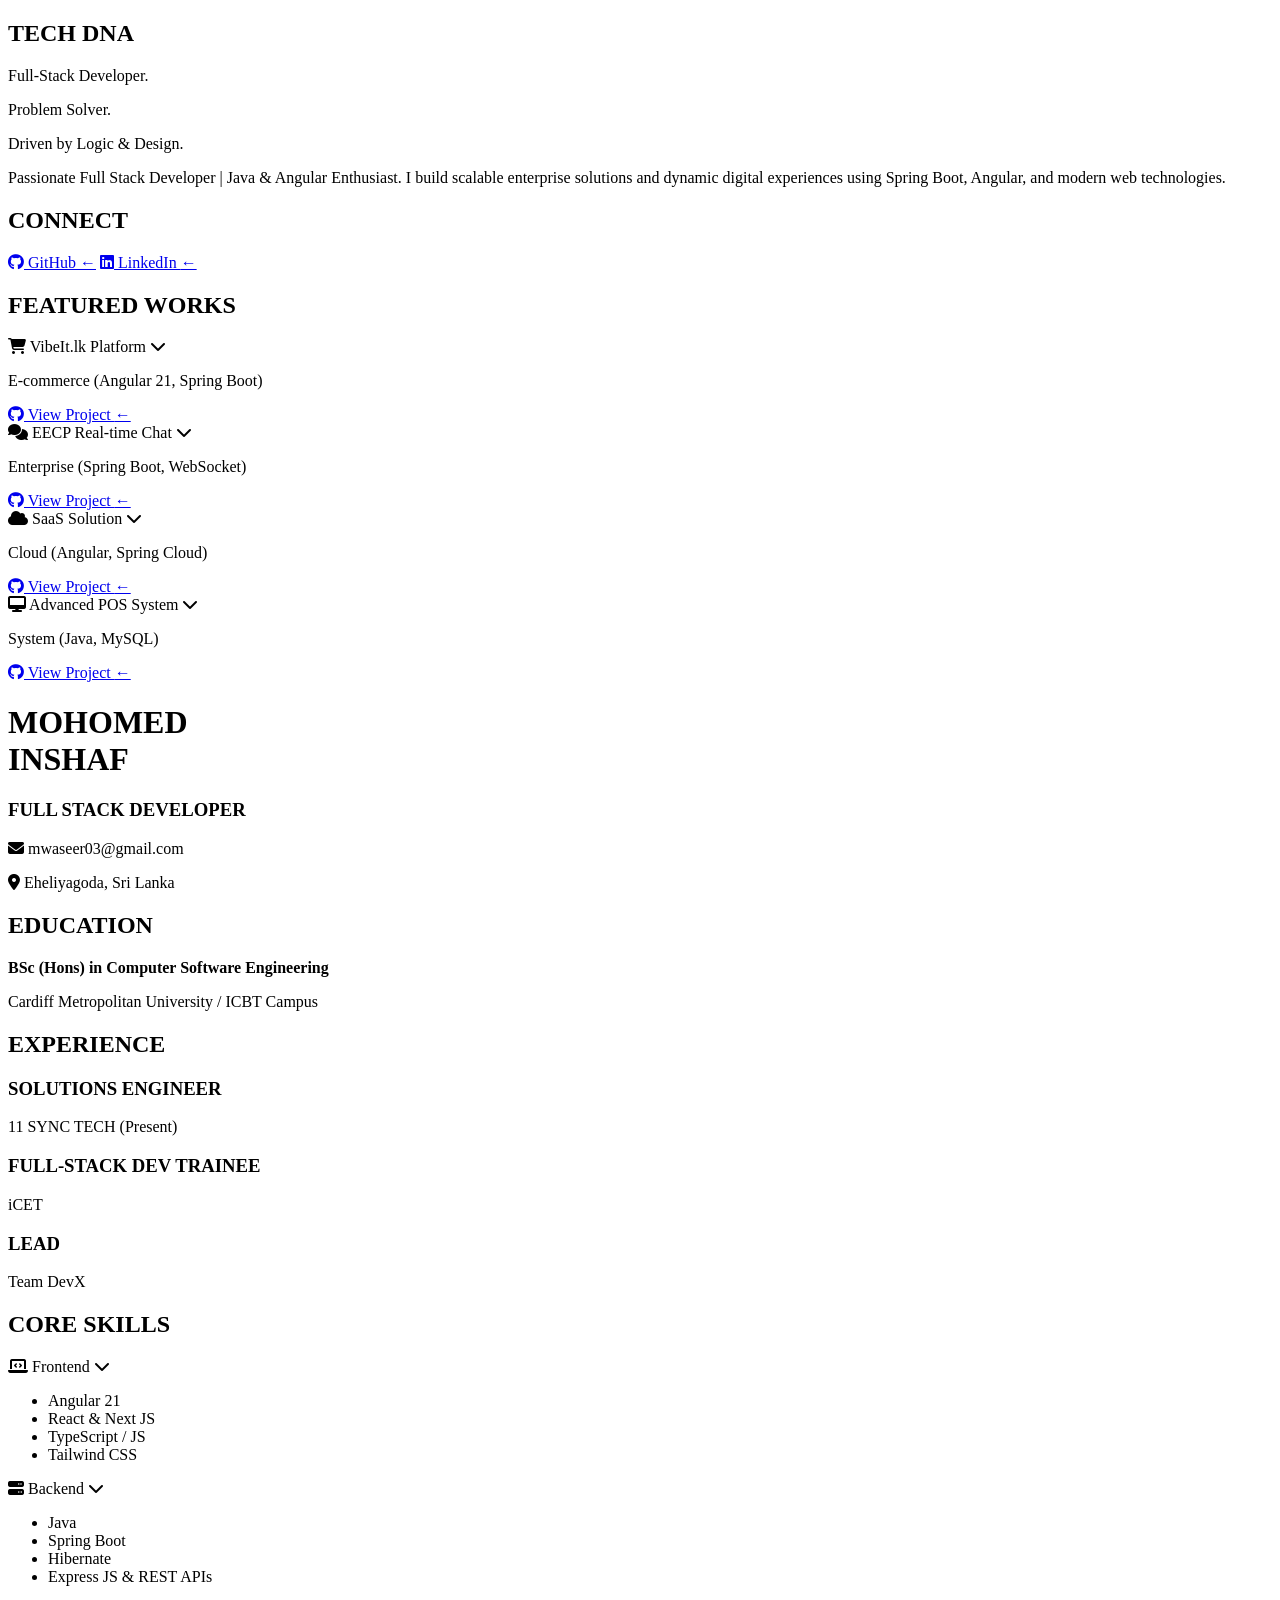
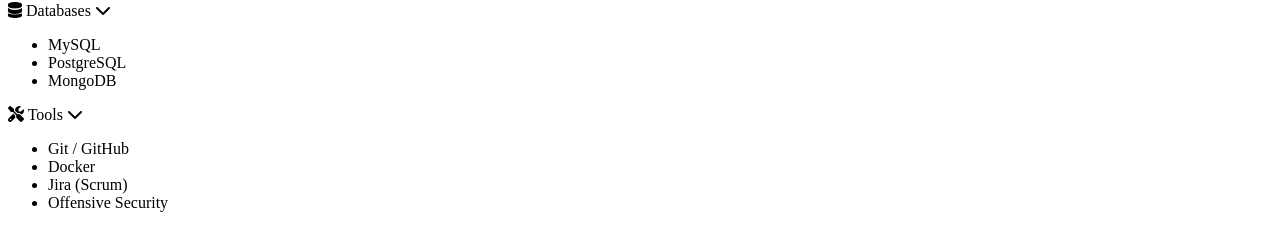
==== index.html @ 66d53ed4 "Update portfolio layout with full background image and interactive UI" ====
<!DOCTYPE html>
<html lang="en">
<head>
    <meta charset="UTF-8">
    <meta name="viewport" content="width=device-width, initial-scale=1.0">
    <title>Mohomed Inshaf | Full Stack Developer</title>
    <link rel="stylesheet" href="style.css">
    <link rel="stylesheet" href="https://cdnjs.cloudflare.com/ajax/libs/font-awesome/6.4.0/css/all.min.css" />
    <link href="https://fonts.googleapis.com/css2?family=Outfit:wght@300;500;700;900&display=swap" rel="stylesheet">
</head>
<body>

    <div class="portfolio-layout">
        
        <div class="column left-column">
            
            <div class="glass-card">
                <h2>TECH DNA</h2>
                <div class="highlight-text">
                    <p>Full-Stack Developer.</p>
                    <p>Problem Solver.</p>
                    <p class="neon-text">Driven by Logic & Design.</p>
                </div>
                <p class="desc">
                    Passionate Full Stack Developer | Java & Angular Enthusiast. I build scalable enterprise solutions and dynamic digital experiences using Spring Boot, Angular, and modern web technologies.
                </p>
            </div>

            <div class="glass-card">
                <h2>CONNECT</h2>
                <a href="https://github.com/Mhdinshaf" target="_blank" class="neon-link"><i class="fab fa-github"></i> GitHub <span>&#8592;</span></a>
                <a href="https://linkedin.com/in/mohomed-inshaf03" target="_blank" class="neon-link"><i class="fab fa-linkedin"></i> LinkedIn <span>&#8592;</span></a>
            </div>

            <div class="glass-card top-projects">
                <h2 class="neon-text">FEATURED WORKS</h2>
                
                <div class="accordion">
                    <div class="accordion-item active">
                        <div class="accordion-header" onclick="toggleAccordion('project1')">
                            <span><i class="fas fa-shopping-cart"></i> VibeIt.lk Platform</span>
                            <i class="fas fa-chevron-down icon-arrow"></i>
                        </div>
                        <div class="accordion-content" id="project1" style="max-height: 200px;">
                            <div class="project-details">
                                <p class="desc">E-commerce (Angular 21, Spring Boot)</p>
                                <a href="https://github.com/Mhdinshaf" target="_blank" class="neon-link view-btn"><i class="fab fa-github"></i> View Project <span>&#8592;</span></a>
                            </div>
                        </div>
                    </div>

                    <div class="accordion-item">
                        <div class="accordion-header" onclick="toggleAccordion('project2')">
                            <span><i class="fas fa-comments"></i> EECP Real-time Chat</span>
                            <i class="fas fa-chevron-down icon-arrow"></i>
                        </div>
                        <div class="accordion-content" id="project2">
                            <div class="project-details">
                                <p class="desc">Enterprise (Spring Boot, WebSocket)</p>
                                <a href="https://github.com/Mhdinshaf" target="_blank" class="neon-link view-btn"><i class="fab fa-github"></i> View Project <span>&#8592;</span></a>
                            </div>
                        </div>
                    </div>

                    <div class="accordion-item">
                        <div class="accordion-header" onclick="toggleAccordion('project3')">
                            <span><i class="fas fa-cloud"></i> SaaS Solution</span>
                            <i class="fas fa-chevron-down icon-arrow"></i>
                        </div>
                        <div class="accordion-content" id="project3">
                            <div class="project-details">
                                <p class="desc">Cloud (Angular, Spring Cloud)</p>
                                <a href="https://github.com/Mhdinshaf" target="_blank" class="neon-link view-btn"><i class="fab fa-github"></i> View Project <span>&#8592;</span></a>
                            </div>
                        </div>
                    </div>

                    <div class="accordion-item">
                        <div class="accordion-header" onclick="toggleAccordion('project4')">
                            <span><i class="fas fa-desktop"></i> Advanced POS System</span>
                            <i class="fas fa-chevron-down icon-arrow"></i>
                        </div>
                        <div class="accordion-content" id="project4">
                            <div class="project-details">
                                <p class="desc">System (Java, MySQL)</p>
                                <a href="https://github.com/Mhdinshaf" target="_blank" class="neon-link view-btn"><i class="fab fa-github"></i> View Project <span>&#8592;</span></a>
                            </div>
                        </div>
                    </div>

                </div>
            </div>

        </div>

        <div class="column center-column">
            
            <div class="title-container">
                <h1 class="main-title">MOHOMED<br>INSHAF</h1>
                <h3 class="sub-title">FULL STACK DEVELOPER</h3>
            </div>

            <div class="contact-info">
                <p><i class="fas fa-envelope"></i> mwaseer03@gmail.com</p>
                <p><i class="fas fa-map-marker-alt"></i> Eheliyagoda, Sri Lanka</p>
            </div>

        </div>

        <div class="column right-column">
            
            <div class="glass-card">
                <h2>EDUCATION</h2>
                <p><strong>BSc (Hons) in Computer Software Engineering</strong></p>
                <p class="desc">Cardiff Metropolitan University / ICBT Campus</p>
            </div>

            <div class="glass-card">
                <h2>EXPERIENCE</h2>
                <div class="exp-item">
                    <h3 class="neon-text">SOLUTIONS ENGINEER</h3>
                    <p class="desc">11 SYNC TECH (Present)</p>
                </div>
                <div class="exp-item">
                    <h3>FULL-STACK DEV TRAINEE</h3>
                    <p class="desc">iCET</p>
                </div>
                <div class="exp-item">
                    <h3>LEAD</h3>
                    <p class="desc">Team DevX</p>
                </div>
            </div>

            <div class="glass-card skills-card">
                <h2 class="neon-text">CORE SKILLS</h2>
                
                <div class="accordion">
                    <div class="accordion-item active">
                        <div class="accordion-header" onclick="toggleAccordion('frontend')">
                            <span><i class="fas fa-laptop-code"></i> Frontend</span>
                            <i class="fas fa-chevron-down icon-arrow"></i>
                        </div>
                        <div class="accordion-content" id="frontend" style="max-height: 200px;">
                            <ul>
                                <li>Angular 21</li>
                                <li>React & Next JS</li>
                                <li>TypeScript / JS</li>
                                <li>Tailwind CSS</li>
                            </ul>
                        </div>
                    </div>

                    <div class="accordion-item">
                        <div class="accordion-header" onclick="toggleAccordion('backend')">
                            <span><i class="fas fa-server"></i> Backend</span>
                            <i class="fas fa-chevron-down icon-arrow"></i>
                        </div>
                        <div class="accordion-content" id="backend">
                            <ul>
                                <li>Java</li>
                                <li>Spring Boot</li>
                                <li>Hibernate</li>
                                <li>Express JS & REST APIs</li>
                            </ul>
                        </div>
                    </div>

                    <div class="accordion-item">
                        <div class="accordion-header" onclick="toggleAccordion('database')">
                            <span><i class="fas fa-database"></i> Databases</span>
                            <i class="fas fa-chevron-down icon-arrow"></i>
                        </div>
                        <div class="accordion-content" id="database">
                            <ul>
                                <li>MySQL</li>
                                <li>PostgreSQL</li>
                                <li>MongoDB</li>
                            </ul>
                        </div>
                    </div>

                    <div class="accordion-item">
                        <div class="accordion-header" onclick="toggleAccordion('tools')">
                            <span><i class="fas fa-tools"></i> Tools</span>
                            <i class="fas fa-chevron-down icon-arrow"></i>
                        </div>
                        <div class="accordion-content" id="tools">
                            <ul>
                                <li>Git / GitHub</li>
                                <li>Docker</li>
                                <li>Jira (Scrum)</li>
                                <li>Offensive Security</li>
                            </ul>
                        </div>
                    </div>

                </div>
            </div>

        </div>

    </div>

    <script src="script.js"></script>
</body>
</html>
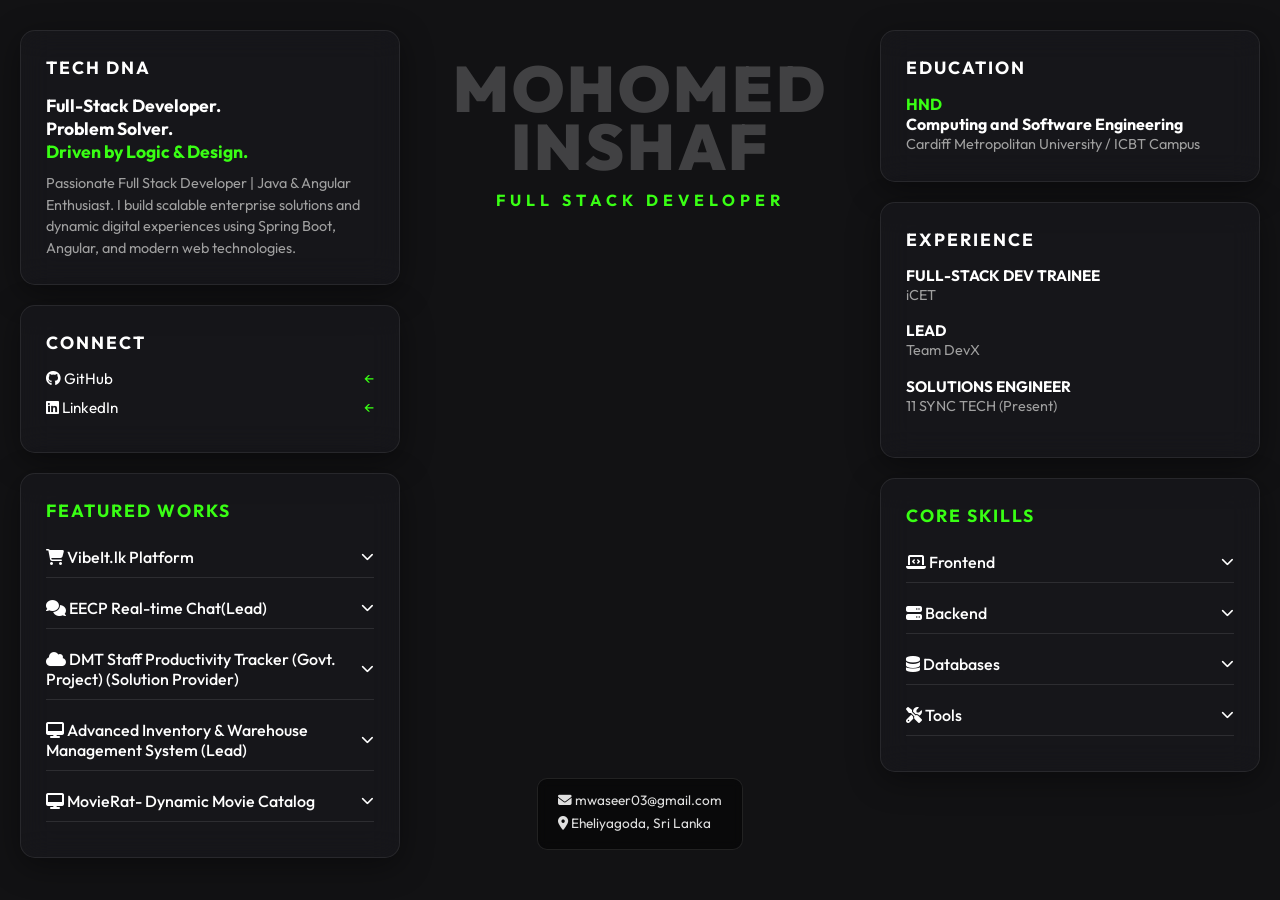
==== commit ac1ef47d: "Update projects" ====
--- a/index.html
+++ b/index.html
@@ -43,47 +43,59 @@
                         </div>
                         <div class="accordion-content" id="project1" style="max-height: 200px;">
                             <div class="project-details">
-                                <p class="desc">E-commerce (Angular 21, Spring Boot)</p>
-                                <a href="https://github.com/Mhdinshaf" target="_blank" class="neon-link view-btn"><i class="fab fa-github"></i> View Project <span>&#8592;</span></a>
+                                <p class="desc">E-commerce (React, Nextjs)</p>
+                                <a href="https://github.com/Mhdinshaf/vibeit.online" target="_blank" class="neon-link view-btn"><i class="fab fa-github"></i> View Project <span>&#8592;</span></a>
                             </div>
                         </div>
                     </div>
 
                     <div class="accordion-item">
                         <div class="accordion-header" onclick="toggleAccordion('project2')">
-                            <span><i class="fas fa-comments"></i> EECP Real-time Chat</span>
+                            <span><i class="fas fa-comments"></i> EECP Real-time Chat(Lead)</span>
                             <i class="fas fa-chevron-down icon-arrow"></i>
                         </div>
                         <div class="accordion-content" id="project2">
                             <div class="project-details">
-                                <p class="desc">Enterprise (Spring Boot, WebSocket)</p>
-                                <a href="https://github.com/Mhdinshaf" target="_blank" class="neon-link view-btn"><i class="fab fa-github"></i> View Project <span>&#8592;</span></a>
+                                <p class="desc">Enterprise (Spring Boot, WebSocket,java)</p>
+                                <a href="https://github.com/Mhdinshaf/eecp-platform" target="_blank" class="neon-link view-btn"><i class="fab fa-github"></i> View Project <span>&#8592;</span></a>
                             </div>
                         </div>
                     </div>
 
                     <div class="accordion-item">
                         <div class="accordion-header" onclick="toggleAccordion('project3')">
-                            <span><i class="fas fa-cloud"></i> SaaS Solution</span>
+                            <span><i class="fas fa-cloud"></i> DMT Staff Productivity Tracker (Govt. Project) (Solution Provider) </span>
                             <i class="fas fa-chevron-down icon-arrow"></i>
                         </div>
                         <div class="accordion-content" id="project3">
                             <div class="project-details">
-                                <p class="desc">Cloud (Angular, Spring Cloud)</p>
-                                <a href="https://github.com/Mhdinshaf" target="_blank" class="neon-link view-btn"><i class="fab fa-github"></i> View Project <span>&#8592;</span></a>
+                                <p class="desc">React, Spring Boot, Jira</p>
+                                <a href="https://github.com/sithija-jayasinghe/DMT" target="_blank" class="neon-link view-btn"><i class="fab fa-github"></i> View Project <span>&#8592;</span></a>
                             </div>
                         </div>
                     </div>
 
                     <div class="accordion-item">
                         <div class="accordion-header" onclick="toggleAccordion('project4')">
-                            <span><i class="fas fa-desktop"></i> Advanced POS System</span>
+                            <span><i class="fas fa-desktop"></i> Advanced Inventory & Warehouse Management System (Lead) </span>
                             <i class="fas fa-chevron-down icon-arrow"></i>
                         </div>
                         <div class="accordion-content" id="project4">
                             <div class="project-details">
                                 <p class="desc">System (Java, MySQL)</p>
-                                <a href="https://github.com/Mhdinshaf" target="_blank" class="neon-link view-btn"><i class="fab fa-github"></i> View Project <span>&#8592;</span></a>
+                                <a href="https://github.com/Mhdinshaf/Advanced-Inventory-Warehouse-Management-frontend" target="_blank" class="neon-link view-btn"><i class="fab fa-github"></i> View Project <span>&#8592;</span></a>
+                            </div>
+                        </div>
+                    </div>
+                    <div class="accordion-item">
+                        <div class="accordion-header" onclick="toggleAccordion('project5')">
+                            <span><i class="fas fa-desktop"></i> MovieRat- Dynamic Movie Catalog  </span>
+                            <i class="fas fa-chevron-down icon-arrow"></i>
+                        </div>
+                        <div class="accordion-content" id="project5">
+                            <div class="project-details">
+                                <p class="desc">System (Js, Css,Boostrap)</p>
+                                <a href="https://github.com/Mhdinshaf/MovieRat" target="_blank" class="neon-link view-btn"><i class="fab fa-github"></i> View Project <span>&#8592;</span></a>
                             </div>
                         </div>
                     </div>
@@ -111,16 +123,12 @@
             
             <div class="glass-card">
                 <h2>EDUCATION</h2>
-                <p><strong>BSc (Hons) in Computer Software Engineering</strong></p>
+                <p><strong><span class="neon-text">HND</span> <br>Computing and  Software Engineering</strong></p>
                 <p class="desc">Cardiff Metropolitan University / ICBT Campus</p>
             </div>
 
             <div class="glass-card">
                 <h2>EXPERIENCE</h2>
-                <div class="exp-item">
-                    <h3 class="neon-text">SOLUTIONS ENGINEER</h3>
-                    <p class="desc">11 SYNC TECH (Present)</p>
-                </div>
                 <div class="exp-item">
                     <h3>FULL-STACK DEV TRAINEE</h3>
                     <p class="desc">iCET</p>
@@ -128,6 +136,10 @@
                 <div class="exp-item">
                     <h3>LEAD</h3>
                     <p class="desc">Team DevX</p>
+                </div>
+                <div class="exp-item">
+                    <h3>SOLUTIONS ENGINEER</h3>
+                    <p class="desc">11 SYNC TECH (Present)</p>
                 </div>
             </div>
 
--- a/style.css
+++ b/style.css
@@ -0,0 +1,218 @@
+* {
+    margin: 0;
+    padding: 0;
+    box-sizing: border-box;
+    font-family: 'Outfit', sans-serif;
+}
+
+body {
+    background-color: #121214;
+    
+    /* The main background image */
+    background-image: url('img/inshaf.png');
+    background-size: cover;
+    background-position: center top; 
+    background-attachment: fixed;
+    background-repeat: no-repeat;
+    
+    color: #ffffff;
+    min-height: 100vh;
+    display: flex;
+    justify-content: center;
+    align-items: stretch;
+    padding: 30px 20px;
+    overflow-x: hidden;
+}
+
+/* Updated Layout: Fixed sides, fluid center */
+.portfolio-layout {
+    display: grid;
+    /* Left: 380px, Center: Takes remaining space, Right: 380px */
+    grid-template-columns: 380px 1fr 380px; 
+    gap: 40px;
+    max-width: 1400px;
+    width: 100%;
+    margin: 0 auto; /* Centers the whole grid */
+}
+
+.column {
+    display: flex;
+    flex-direction: column;
+    gap: 20px;
+}
+
+/* Center column configuration */
+.center-column {
+    position: relative;
+    display: flex;
+    flex-direction: column;
+    justify-content: space-between; 
+    align-items: center;
+    height: 100%;
+    min-height: 80vh;
+}
+
+/* Title Styling */
+.title-container {
+    text-align: center;
+    margin-top: 30px;
+    z-index: 2;
+}
+
+.main-title {
+    font-size: 4rem;
+    font-weight: 900;
+    line-height: 0.9;
+    color: rgba(255, 255, 255, 0.2); /* Semi-transparent big text */
+    letter-spacing: 3px;
+}
+
+.sub-title {
+    font-size: 1rem;
+    letter-spacing: 5px;
+    color: #39ff14; /* Neon green */
+    margin-top: 15px;
+    font-weight: 700;
+}
+
+/* Contact Info Styling */
+.contact-info {
+    background: rgba(0, 0, 0, 0.5); 
+    padding: 12px 20px;
+    border-radius: 10px;
+    backdrop-filter: blur(5px);
+    -webkit-backdrop-filter: blur(5px);
+    border: 1px solid rgba(255, 255, 255, 0.1);
+    margin-bottom: 20px;
+    z-index: 2;
+}
+
+.contact-info p {
+    font-size: 0.85rem;
+    color: #e0e0e0;
+    margin-bottom: 5px;
+}
+
+/* Glassmorphism Cards */
+.glass-card {
+    background: rgba(25, 25, 30, 0.6); /* Slightly darker for better readability */
+    backdrop-filter: blur(15px);
+    -webkit-backdrop-filter: blur(15px);
+    border: 1px solid rgba(255, 255, 255, 0.08);
+    border-radius: 15px;
+    padding: 25px;
+    box-shadow: 0 8px 32px 0 rgba(0, 0, 0, 0.4);
+    transition: transform 0.3s ease;
+}
+
+.glass-card:hover {
+    transform: translateY(-3px);
+    border-color: rgba(57, 255, 20, 0.3);
+}
+
+h2 {
+    font-size: 1.1rem;
+    letter-spacing: 2px;
+    margin-bottom: 15px;
+    text-transform: uppercase;
+}
+
+.neon-text { color: #39ff14; }
+.highlight-text { font-weight: bold; font-size: 1.1rem; margin-bottom: 10px; }
+.desc { color: #a0a0a0; font-size: 0.9rem; line-height: 1.5; }
+
+.exp-item { margin-bottom: 15px; }
+.exp-item h3 { font-size: 0.95rem; }
+
+ul { list-style: none; }
+ul li { color: #a0a0a0; font-size: 0.9rem; margin-bottom: 8px; }
+
+/* Links */
+.neon-link {
+    display: block;
+    color: #fff;
+    text-decoration: none;
+    margin-bottom: 10px;
+    font-size: 0.95rem;
+    transition: 0.3s;
+}
+.neon-link span { color: #39ff14; float: right; }
+.neon-link:hover { color: #39ff14; }
+
+/* Accordion (Dropdowns) */
+.accordion-item {
+    margin-bottom: 10px;
+    border-bottom: 1px solid rgba(255, 255, 255, 0.1);
+}
+
+.accordion-header {
+    display: flex;
+    justify-content: space-between;
+    align-items: center;
+    padding: 10px 0;
+    cursor: pointer;
+    font-weight: 500;
+    transition: color 0.3s;
+}
+
+.accordion-header:hover {
+    color: #39ff14;
+}
+
+.accordion-content {
+    max-height: 0;
+    overflow: hidden;
+    transition: max-height 0.4s ease-out;
+}
+
+.accordion-content ul {
+    padding: 10px 0 15px 15px;
+    border-left: 2px solid #39ff14;
+    margin-left: 5px;
+}
+
+.project-details {
+    padding: 10px 0 15px 15px;
+    border-left: 2px solid #39ff14;
+    margin-left: 5px;
+}
+
+.project-details .desc {
+    margin-bottom: 12px;
+}
+
+.view-btn {
+    display: inline-block;
+    font-size: 0.85rem;
+    background: rgba(57, 255, 20, 0.1);
+    padding: 8px 15px;
+    border-radius: 5px;
+    border: 1px solid rgba(57, 255, 20, 0.3);
+    margin-bottom: 0;
+}
+
+.view-btn:hover {
+    background: rgba(57, 255, 20, 0.2);
+    transform: translateX(5px);
+}
+
+.icon-arrow {
+    transition: transform 0.3s;
+    font-size: 0.8rem;
+}
+
+.accordion-item.active .icon-arrow {
+    transform: rotate(180deg);
+    color: #39ff14;
+}
+
+/* Mobile Responsive */
+@media (max-width: 1024px) {
+    .portfolio-layout {
+        grid-template-columns: 1fr; /* Stacks everything to 1 column on mobile */
+    }
+    .center-column {
+        order: -1; /* Brings name and face to the top on mobile */
+        min-height: 60vh;
+    }
+}
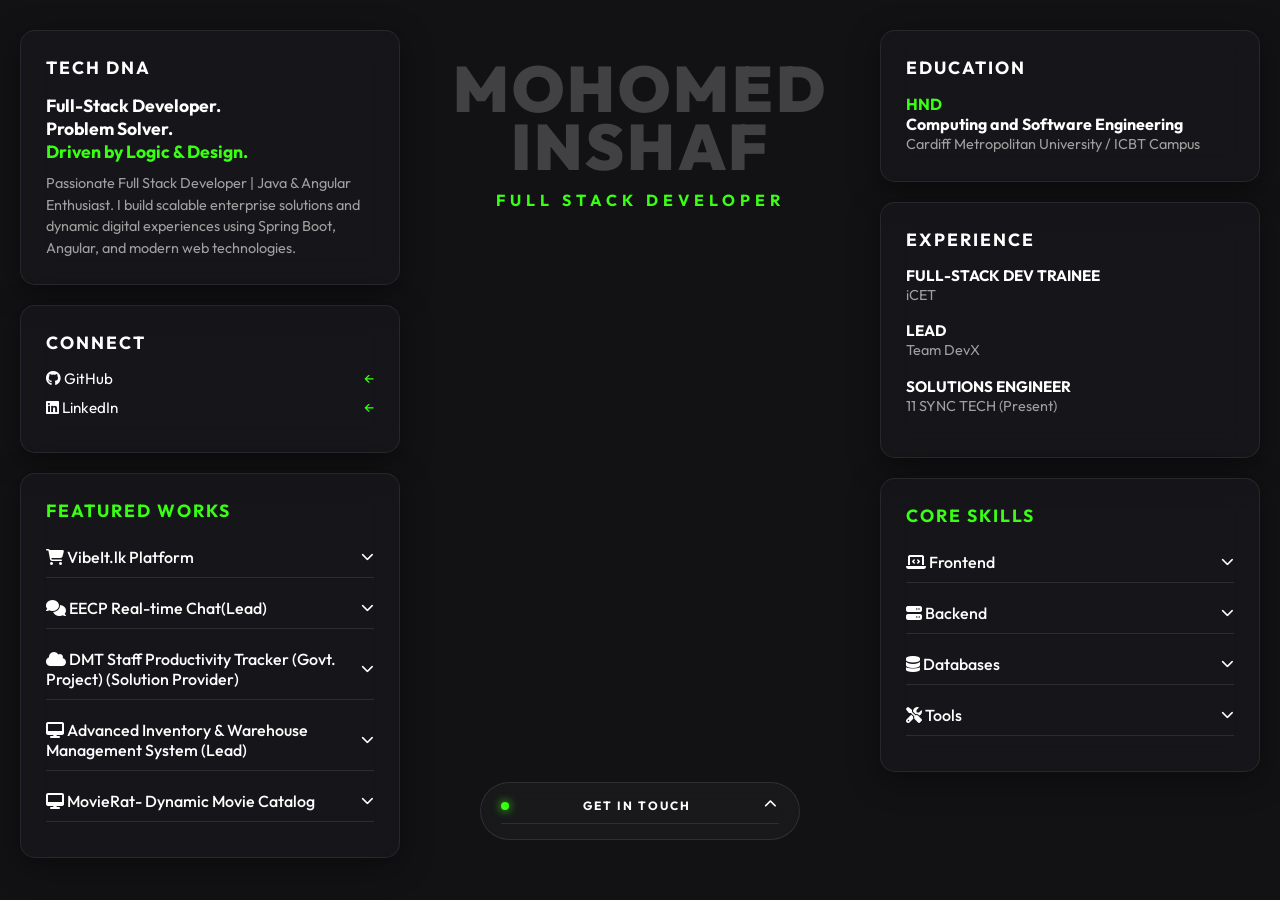
==== commit 1673ef79: "Refactor code structure for improved readability and maintainability" ====
--- a/index.html
+++ b/index.html
@@ -112,10 +112,28 @@
                 <h3 class="sub-title">FULL STACK DEVELOPER</h3>
             </div>
 
-            <div class="contact-info">
-                <p><i class="fas fa-envelope"></i> mwaseer03@gmail.com</p>
-                <p><i class="fas fa-map-marker-alt"></i> Eheliyagoda, Sri Lanka</p>
-            </div>
+           <div class="minimal-contact">
+    <div class="accordion-item">
+        <div class="contact-trigger" onclick="toggleAccordion('contact-details')">
+            <span class="pulse-icon"></span> 
+            <span class="label">GET IN TOUCH</span>
+            <i class="fas fa-chevron-up icon-arrow"></i>
+        </div>
+        
+        <div class="accordion-content" id="contact-details">
+            <div class="contact-grid">
+                <a href="mailto:mwaseer03@gmail.com" class="contact-item">
+                    <i class="fas fa-envelope"></i>
+                    <span>mwaseer03@gmail.com</span>
+                </a>
+                <div class="contact-item">
+                    <i class="fas fa-map-marker-alt"></i>
+                    <span>Eheliyagoda, Sri Lanka</span>
+                </div>
+            </div>
+        </div>
+    </div>
+</div>
 
         </div>
 
--- a/style.css
+++ b/style.css
@@ -205,6 +205,86 @@
     transform: rotate(180deg);
     color: #39ff14;
 }
+/* Minimalist Contact Styling */
+.minimal-contact {
+    position: absolute;
+    bottom: 30px;
+    width: 320px;
+    z-index: 10;
+    background: rgba(255, 255, 255, 0.03);
+    backdrop-filter: blur(10px);
+    -webkit-backdrop-filter: blur(10px);
+    border: 1px solid rgba(255, 255, 255, 0.1);
+    border-radius: 50px; 
+    padding: 5px 20px;
+    transition: all 0.4s ease;
+}
+
+.contact-trigger {
+    display: flex;
+    align-items: center;
+    justify-content: space-between;
+    padding: 10px 0;
+    cursor: pointer;
+    font-size: 0.75rem;
+    font-weight: 700;
+    letter-spacing: 2px;
+    color: #ffffff;
+}
+
+
+.pulse-icon {
+    width: 8px;
+    height: 8px;
+    background-color: #39ff14;
+    border-radius: 50%;
+    display: inline-block;
+    box-shadow: 0 0 10px #39ff14;
+    animation: pulse 2s infinite;
+}
+
+@keyframes pulse {
+    0% { transform: scale(0.95); box-shadow: 0 0 0 0 rgba(57, 255, 20, 0.7); }
+    70% { transform: scale(1); box-shadow: 0 0 0 10px rgba(57, 255, 20, 0); }
+    100% { transform: scale(0.95); box-shadow: 0 0 0 0 rgba(57, 255, 20, 0); }
+}
+
+.contact-grid {
+    padding: 15px 0;
+    display: flex;
+    flex-direction: column;
+    gap: 15px;
+    border-top: 1px solid rgba(255, 255, 255, 0.1);
+}
+
+.contact-item {
+    display: flex;
+    align-items: center;
+    gap: 12px;
+    color: #a0a0a0;
+    text-decoration: none;
+    font-size: 0.85rem;
+    transition: 0.3s;
+}
+
+.contact-item i {
+    color: #39ff14;
+    font-size: 1rem;
+}
+
+.contact-item:hover {
+    color: #ffffff;
+}
+
+/* Arrow  */
+.minimal-contact .icon-arrow {
+    transform: rotate(0deg); /* Default down */
+}
+
+.minimal-contact .accordion-item.active .icon-arrow {
+    transform: rotate(180deg);
+}
+
 
 /* Mobile Responsive */
 @media (max-width: 1024px) {
@@ -214,5 +294,13 @@
     .center-column {
         order: -1; /* Brings name and face to the top on mobile */
         min-height: 60vh;
+    } 
+
+
+}
+@media (max-width: 1024px) {
+    .contact-accordion {
+        width: 90%; 
+        margin: 0 auto 20px auto;
     }
 }
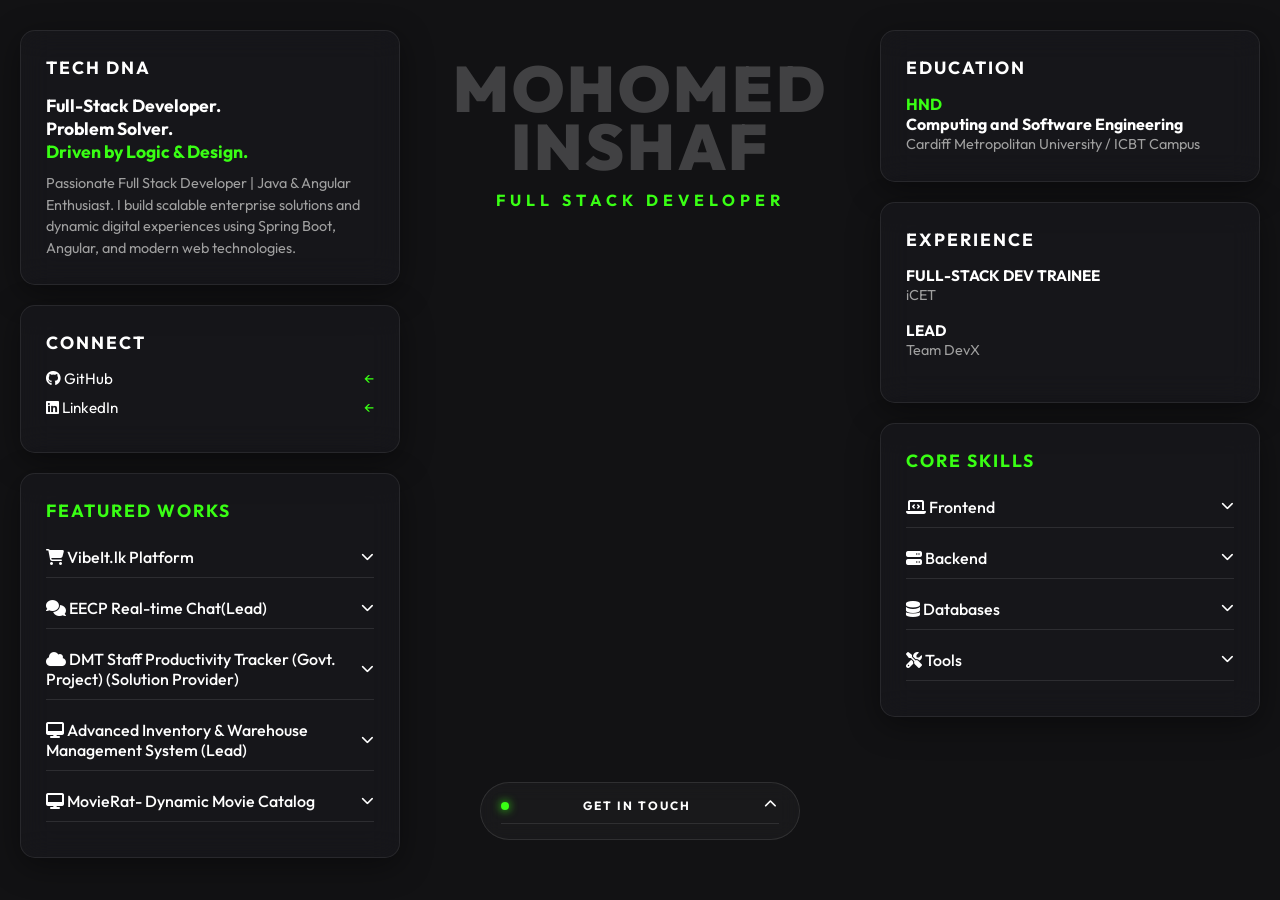
==== commit 8de01aa2: "Remove outdated job experience from the portfolio section" ====
--- a/index.html
+++ b/index.html
@@ -7,9 +7,9 @@
     <link rel="stylesheet" href="style.css">
     <link rel="stylesheet" href="https://cdnjs.cloudflare.com/ajax/libs/font-awesome/6.4.0/css/all.min.css" />
     <link href="https://fonts.googleapis.com/css2?family=Outfit:wght@300;500;700;900&display=swap" rel="stylesheet">
+    <meta name="viewport" content="width=device-width, initial-scale=1.0, maximum-scale=1.0, user-scalable=no">
 </head>
 <body>
-
     <div class="portfolio-layout">
         
         <div class="column left-column">
@@ -155,10 +155,7 @@
                     <h3>LEAD</h3>
                     <p class="desc">Team DevX</p>
                 </div>
-                <div class="exp-item">
-                    <h3>SOLUTIONS ENGINEER</h3>
-                    <p class="desc">11 SYNC TECH (Present)</p>
-                </div>
+                
             </div>
 
             <div class="glass-card skills-card">
--- a/style.css
+++ b/style.css
@@ -285,22 +285,76 @@
     transform: rotate(180deg);
 }
 
-
 /* Mobile Responsive */
 @media (max-width: 1024px) {
     .portfolio-layout {
-        grid-template-columns: 1fr; /* Stacks everything to 1 column on mobile */
-    }
+        grid-template-columns: 1fr; 
+        display: flex;
+        flex-direction: column;
+        width: 100%;
+        padding: 15px; 
+    }
+
+    
     .center-column {
-        order: -1; /* Brings name and face to the top on mobile */
+        order: -1; 
+        width: 100%;
         min-height: 60vh;
-    } 
-
-
-}
-@media (max-width: 1024px) {
-    .contact-accordion {
-        width: 90%; 
-        margin: 0 auto 20px auto;
-    }
+        display: flex;
+        align-items: center;
+        text-align: center;
+    }
+
+   
+    .main-title {
+        font-size: 4rem !important;
+        line-height: 1;
+        margin-bottom: 10px;
+        width: 100%;
+    }
+
+    .sub-title {
+        position: static !important;
+        font-size: 0.85rem;
+        letter-spacing: 4px;
+        margin-bottom: 20px;
+    }
+
+    
+    .hero-subject {
+        position: static !important;
+        width: 100% !important;
+        max-width: 320px !important; 
+        height: auto;
+        margin: 0 auto !important;
+    }
+
+   
+    .glass-card {
+        width: 100% !important; 
+        max-width: 100%;
+        margin: 0 !important;
+        padding: 20px;
+        box-sizing: border-box; 
+    }
+
+
+    .minimal-contact {
+        position: relative !important;
+        bottom: 0;
+        width: 100% !important;
+        max-width: 300px;
+        margin: 20px auto !important;
+        left: auto;
+        transform: none;
+    }
+
+    .column {
+        width: 100% !important;
+    }
+}
+
+body {
+    overflow-x: hidden;
+    width: 100%;
 }
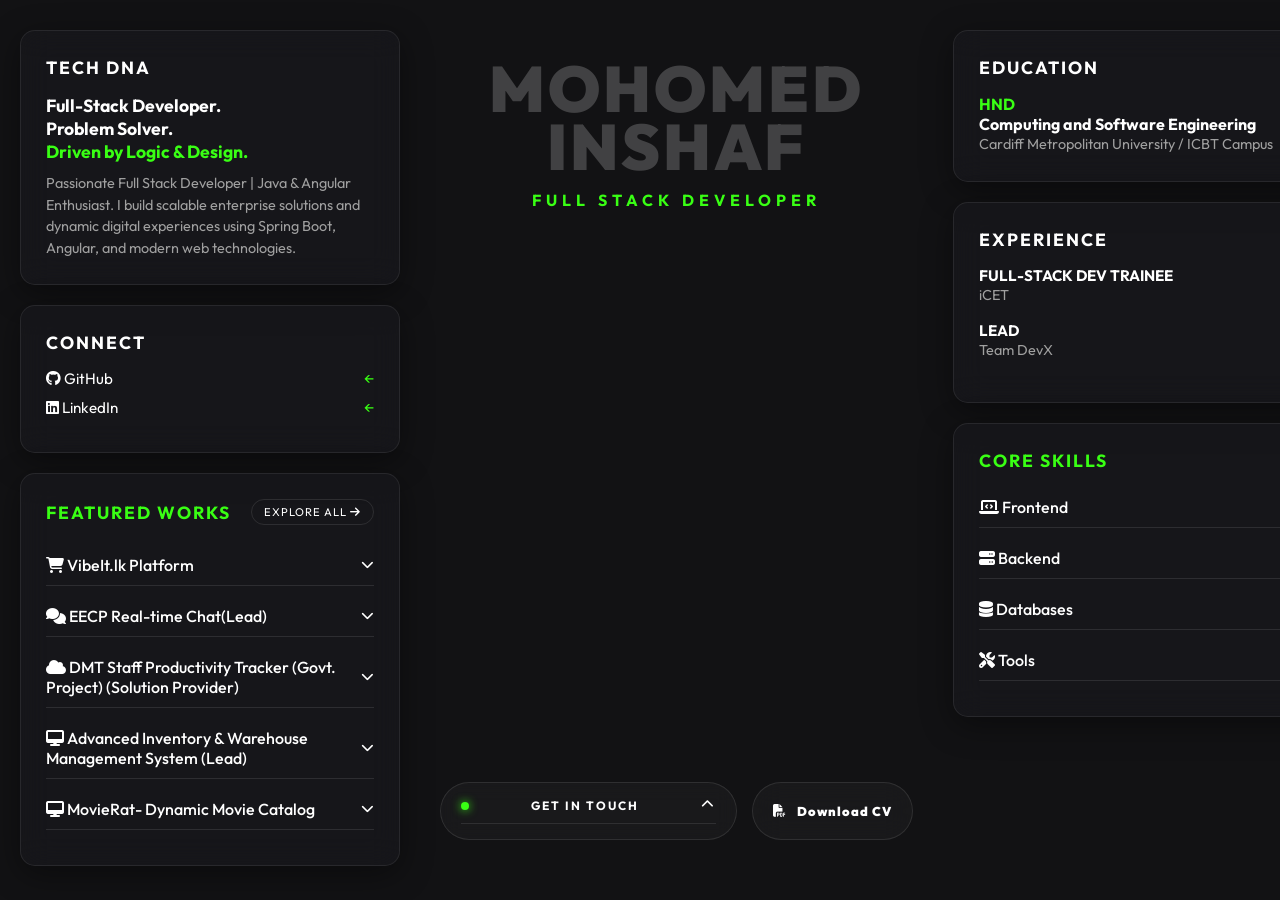
==== commit 204c46f4: "Add projects page with video background and project showcase - Created a new HTML file for the proje" ====
--- a/index.html
+++ b/index.html
@@ -1,19 +1,19 @@
-<!DOCTYPE html>
+<!doctype html>
 <html lang="en">
+
 <head>
-    <meta charset="UTF-8">
-    <meta name="viewport" content="width=device-width, initial-scale=1.0">
+    <meta charset="UTF-8" />
+    <meta name="viewport" content="width=device-width, initial-scale=1.0" />
     <title>Mohomed Inshaf | Full Stack Developer</title>
-    <link rel="stylesheet" href="style.css">
+    <link rel="stylesheet" href="style.css" />
     <link rel="stylesheet" href="https://cdnjs.cloudflare.com/ajax/libs/font-awesome/6.4.0/css/all.min.css" />
-    <link href="https://fonts.googleapis.com/css2?family=Outfit:wght@300;500;700;900&display=swap" rel="stylesheet">
-    <meta name="viewport" content="width=device-width, initial-scale=1.0, maximum-scale=1.0, user-scalable=no">
+    <link href="https://fonts.googleapis.com/css2?family=Outfit:wght@300;500;700;900&display=swap" rel="stylesheet" />
+    <meta name="viewport" content="width=device-width, initial-scale=1.0, maximum-scale=1.0, user-scalable=no" />
 </head>
+
 <body>
     <div class="portfolio-layout">
-        
         <div class="column left-column">
-            
             <div class="glass-card">
                 <h2>TECH DNA</h2>
                 <div class="highlight-text">
@@ -22,126 +22,161 @@
                     <p class="neon-text">Driven by Logic & Design.</p>
                 </div>
                 <p class="desc">
-                    Passionate Full Stack Developer | Java & Angular Enthusiast. I build scalable enterprise solutions and dynamic digital experiences using Spring Boot, Angular, and modern web technologies.
+                    Passionate Full Stack Developer | Java & Angular Enthusiast. I build
+                    scalable enterprise solutions and dynamic digital experiences using
+                    Spring Boot, Angular, and modern web technologies.
                 </p>
             </div>
 
             <div class="glass-card">
                 <h2>CONNECT</h2>
-                <a href="https://github.com/Mhdinshaf" target="_blank" class="neon-link"><i class="fab fa-github"></i> GitHub <span>&#8592;</span></a>
-                <a href="https://linkedin.com/in/mohomed-inshaf03" target="_blank" class="neon-link"><i class="fab fa-linkedin"></i> LinkedIn <span>&#8592;</span></a>
+                <a href="https://github.com/Mhdinshaf" target="_blank" class="neon-link"><i class="fab fa-github"></i>
+                    GitHub <span>&#8592;</span></a>
+                <a href="https://linkedin.com/in/mohomed-inshaf03" target="_blank" class="neon-link"><i
+                        class="fab fa-linkedin"></i> LinkedIn <span>&#8592;</span></a>
             </div>
 
             <div class="glass-card top-projects">
-                <h2 class="neon-text">FEATURED WORKS</h2>
-                
+                <div style="
+              display: flex;
+              justify-content: space-between;
+              align-items: center;
+              margin-bottom: 20px;
+            ">
+                    <h2 class="neon-text" style="margin: 0">FEATURED WORKS</h2>
+                    <a href="projects.html" class="explore-link">EXPLORE ALL <i class="fas fa-arrow-right"></i></a>
+                </div>
+
                 <div class="accordion">
                     <div class="accordion-item active">
                         <div class="accordion-header" onclick="toggleAccordion('project1')">
                             <span><i class="fas fa-shopping-cart"></i> VibeIt.lk Platform</span>
                             <i class="fas fa-chevron-down icon-arrow"></i>
                         </div>
-                        <div class="accordion-content" id="project1" style="max-height: 200px;">
+                        <div class="accordion-content" id="project1" style="max-height: 200px">
                             <div class="project-details">
                                 <p class="desc">E-commerce (React, Nextjs)</p>
-                                <a href="https://github.com/Mhdinshaf/vibeit.online" target="_blank" class="neon-link view-btn"><i class="fab fa-github"></i> View Project <span>&#8592;</span></a>
+                                <a href="https://github.com/Mhdinshaf/vibeit.online" target="_blank"
+                                    class="neon-link view-btn"><i class="fab fa-github"></i> View Project
+                                    <span>&#8592;</span></a>
                             </div>
                         </div>
                     </div>
 
                     <div class="accordion-item">
                         <div class="accordion-header" onclick="toggleAccordion('project2')">
-                            <span><i class="fas fa-comments"></i> EECP Real-time Chat(Lead)</span>
+                            <span><i class="fas fa-comments"></i> EECP Real-time
+                                Chat(Lead)</span>
                             <i class="fas fa-chevron-down icon-arrow"></i>
                         </div>
                         <div class="accordion-content" id="project2">
                             <div class="project-details">
                                 <p class="desc">Enterprise (Spring Boot, WebSocket,java)</p>
-                                <a href="https://github.com/Mhdinshaf/eecp-platform" target="_blank" class="neon-link view-btn"><i class="fab fa-github"></i> View Project <span>&#8592;</span></a>
+                                <a href="https://github.com/Mhdinshaf/eecp-platform" target="_blank"
+                                    class="neon-link view-btn"><i class="fab fa-github"></i> View Project
+                                    <span>&#8592;</span></a>
                             </div>
                         </div>
                     </div>
 
                     <div class="accordion-item">
                         <div class="accordion-header" onclick="toggleAccordion('project3')">
-                            <span><i class="fas fa-cloud"></i> DMT Staff Productivity Tracker (Govt. Project) (Solution Provider) </span>
+                            <span><i class="fas fa-cloud"></i> DMT Staff Productivity Tracker
+                                (Govt. Project) (Solution Provider)
+                            </span>
                             <i class="fas fa-chevron-down icon-arrow"></i>
                         </div>
                         <div class="accordion-content" id="project3">
                             <div class="project-details">
                                 <p class="desc">React, Spring Boot, Jira</p>
-                                <a href="https://github.com/sithija-jayasinghe/DMT" target="_blank" class="neon-link view-btn"><i class="fab fa-github"></i> View Project <span>&#8592;</span></a>
+                                <a href="https://github.com/sithija-jayasinghe/DMT" target="_blank"
+                                    class="neon-link view-btn"><i class="fab fa-github"></i> View Project
+                                    <span>&#8592;</span></a>
                             </div>
                         </div>
                     </div>
 
                     <div class="accordion-item">
                         <div class="accordion-header" onclick="toggleAccordion('project4')">
-                            <span><i class="fas fa-desktop"></i> Advanced Inventory & Warehouse Management System (Lead) </span>
+                            <span><i class="fas fa-desktop"></i> Advanced Inventory & Warehouse
+                                Management System (Lead)
+                            </span>
                             <i class="fas fa-chevron-down icon-arrow"></i>
                         </div>
                         <div class="accordion-content" id="project4">
                             <div class="project-details">
                                 <p class="desc">System (Java, MySQL)</p>
-                                <a href="https://github.com/Mhdinshaf/Advanced-Inventory-Warehouse-Management-frontend" target="_blank" class="neon-link view-btn"><i class="fab fa-github"></i> View Project <span>&#8592;</span></a>
+                                <a href="https://github.com/Mhdinshaf/Advanced-Inventory-Warehouse-Management-frontend"
+                                    target="_blank" class="neon-link view-btn"><i class="fab fa-github"></i> View
+                                    Project
+                                    <span>&#8592;</span></a>
                             </div>
                         </div>
                     </div>
                     <div class="accordion-item">
                         <div class="accordion-header" onclick="toggleAccordion('project5')">
-                            <span><i class="fas fa-desktop"></i> MovieRat- Dynamic Movie Catalog  </span>
+                            <span><i class="fas fa-desktop"></i> MovieRat- Dynamic Movie
+                                Catalog
+                            </span>
                             <i class="fas fa-chevron-down icon-arrow"></i>
                         </div>
                         <div class="accordion-content" id="project5">
                             <div class="project-details">
                                 <p class="desc">System (Js, Css,Boostrap)</p>
-                                <a href="https://github.com/Mhdinshaf/MovieRat" target="_blank" class="neon-link view-btn"><i class="fab fa-github"></i> View Project <span>&#8592;</span></a>
-                            </div>
-                        </div>
-                    </div>
-
-                </div>
-            </div>
-
+                                <a href="https://github.com/Mhdinshaf/MovieRat" target="_blank"
+                                    class="neon-link view-btn"><i class="fab fa-github"></i> View Project
+                                    <span>&#8592;</span></a>
+                            </div>
+                        </div>
+                    </div>
+                </div>
+            </div>
         </div>
 
         <div class="column center-column">
-            
             <div class="title-container">
-                <h1 class="main-title">MOHOMED<br>INSHAF</h1>
+                <h1 class="main-title">MOHOMED<br />INSHAF</h1>
                 <h3 class="sub-title">FULL STACK DEVELOPER</h3>
             </div>
 
-           <div class="minimal-contact">
-    <div class="accordion-item">
-        <div class="contact-trigger" onclick="toggleAccordion('contact-details')">
-            <span class="pulse-icon"></span> 
-            <span class="label">GET IN TOUCH</span>
-            <i class="fas fa-chevron-up icon-arrow"></i>
+            <div class="controls-container">
+                <div class="minimal-contact">
+                    <div class="accordion-item">
+                        <div class="contact-trigger" onclick="toggleAccordion('contact-details')">
+                            <span class="pulse-icon"></span>
+                            <span class="label">GET IN TOUCH</span>
+                            <i class="fas fa-chevron-up icon-arrow"></i>
+                        </div>
+
+                        <div class="accordion-content" id="contact-details">
+                            <div class="contact-grid">
+                                <a href="mailto:mwaseer03@gmail.com" class="contact-item">
+                                    <i class="fas fa-envelope"></i>
+                                    <span>mwaseer03@gmail.com</span>
+                                </a>
+                                <div class="contact-item">
+                                    <i class="fas fa-map-marker-alt"></i>
+                                    <span>Eheliyagoda, Sri Lanka</span>
+                                </div>
+                            </div>
+                        </div>
+                    </div>
+                </div>
+
+                <a href="pdf/inshaf.pdf" download class="cv-action-btn">
+                    <i class="fas fa-file-pdf"></i>
+                    <span class="cv-text">Download CV</span>
+                </a>
+            </div>
         </div>
-        
-        <div class="accordion-content" id="contact-details">
-            <div class="contact-grid">
-                <a href="mailto:mwaseer03@gmail.com" class="contact-item">
-                    <i class="fas fa-envelope"></i>
-                    <span>mwaseer03@gmail.com</span>
-                </a>
-                <div class="contact-item">
-                    <i class="fas fa-map-marker-alt"></i>
-                    <span>Eheliyagoda, Sri Lanka</span>
-                </div>
-            </div>
-        </div>
-    </div>
-</div>
-
-        </div>
 
         <div class="column right-column">
-            
             <div class="glass-card">
                 <h2>EDUCATION</h2>
-                <p><strong><span class="neon-text">HND</span> <br>Computing and  Software Engineering</strong></p>
+                <p>
+                    <strong><span class="neon-text">HND</span> <br />Computing and Software
+                        Engineering</strong>
+                </p>
                 <p class="desc">Cardiff Metropolitan University / ICBT Campus</p>
             </div>
 
@@ -155,19 +190,18 @@
                     <h3>LEAD</h3>
                     <p class="desc">Team DevX</p>
                 </div>
-                
             </div>
 
             <div class="glass-card skills-card">
                 <h2 class="neon-text">CORE SKILLS</h2>
-                
+
                 <div class="accordion">
                     <div class="accordion-item active">
                         <div class="accordion-header" onclick="toggleAccordion('frontend')">
                             <span><i class="fas fa-laptop-code"></i> Frontend</span>
                             <i class="fas fa-chevron-down icon-arrow"></i>
                         </div>
-                        <div class="accordion-content" id="frontend" style="max-height: 200px;">
+                        <div class="accordion-content" id="frontend" style="max-height: 200px">
                             <ul>
                                 <li>Angular 21</li>
                                 <li>React & Next JS</li>
@@ -220,14 +254,12 @@
                             </ul>
                         </div>
                     </div>
-
-                </div>
-            </div>
-
+                </div>
+            </div>
         </div>
-
     </div>
 
     <script src="script.js"></script>
 </body>
+
 </html>
--- a/style.css
+++ b/style.css
@@ -285,6 +285,128 @@
     transform: rotate(180deg);
 }
 
+.controls-container {
+    display: flex;
+    align-items: flex-start;
+    justify-content: center;
+    gap: 12px;
+    width: 100%;
+    max-width: 450px;
+    margin: 20px auto 30px auto;
+    z-index: 20;
+}
+
+/* CV Button  */
+.cv-action-btn {
+    display: flex;
+    align-items: center;
+    justify-content: center;
+    gap: 10px;
+    height: 48px; 
+    padding: 0 25px;
+    background: rgba(255, 255, 255, 0.03); 
+    backdrop-filter: blur(15px);
+    -webkit-backdrop-filter: blur(15px);
+    border: 1px solid rgba(255, 255, 255, 0.1); 
+    border-radius: 60px;
+    text-decoration: none;
+    transition: all 0.3s cubic-bezier(0.4, 0, 0.2, 1);
+}
+
+/* CV Text - Neon Green Only */
+.cv-text, .cv-action-btn i {
+    color: #39ff14; /* Neon Green */
+    font-weight: 900;
+    font-size: 0.8rem;
+    letter-spacing: 1.5px;
+}
+
+.cv-action-btn:hover {
+    background: rgba(255, 255, 255, 0.08);
+    border-color: #39ff14; /* Hover  */
+    transform: translateY(-2px);
+    box-shadow: 0 5px 15px rgba(0, 0, 0, 0.3);
+}
+
+
+.controls-container {
+    display: flex;
+    flex-direction: row; 
+    align-items: flex-start;
+    justify-content: center;
+    gap: 15px; 
+    width: 100%;
+    max-width: 480px; 
+    margin: 20px auto 30px auto;
+    z-index: 50;
+}
+
+/* Get in Touch  */
+.minimal-contact {
+    flex-grow: 1;
+    margin: 0 !important;
+    position: relative !important;
+    bottom: 0 !important;
+    bottom: 30px;
+    width: 320px;
+    z-index: 10;
+    background: rgba(255, 255, 255, 0.03);
+    backdrop-filter: blur(10px);
+    -webkit-backdrop-filter: blur(10px);
+    border: 1px solid rgba(255, 255, 255, 0.1);
+    border-radius: 50px; 
+    padding: 5px 20px;
+    transition: all 0.4s ease;
+}
+
+/* CV Button - Ash Design + Green Text */
+.cv-action-btn {
+    display: flex;
+    align-items: center;
+    justify-content: center;
+    gap: 10px;
+    height: 58px; 
+    padding: 0 20px;
+    background: rgba(255, 255, 255, 0.03); /* Ash Transparent */
+    backdrop-filter: blur(15px);
+    -webkit-backdrop-filter: blur(15px);
+    border: 1px solid rgba(255, 255, 255, 0.1); /* Ash Border */
+    border-radius: 50px;
+    text-decoration: none;
+    transition: all 0.3s ease;
+    flex-shrink: 0; 
+}
+
+/* CV  Neon Green */
+.cv-text, .cv-action-btn i {
+    color: #ffffff; 
+    font-weight: 900;
+    font-size: 0.8rem;
+    letter-spacing: 1px;
+}
+
+.cv-action-btn:hover {
+    border-color: rgba(57, 255, 20, 0.4);
+    background: rgba(255, 255, 255, 0.08);
+}
+
+.explore-link {
+    font-size: 0.7rem;
+    color: #fff;
+    text-decoration: none;
+    border: 1px solid rgba(255, 255, 255, 0.1);
+    padding: 5px 12px;
+    border-radius: 50px;
+    letter-spacing: 1px;
+    transition: 0.3s;
+}
+.explore-link:hover {
+    border-color: #39ff14;
+    color: #39ff14;
+}
+
+
+
 /* Mobile Responsive */
 @media (max-width: 1024px) {
     .portfolio-layout {
@@ -357,4 +479,31 @@
 body {
     overflow-x: hidden;
     width: 100%;
+}
+@media (max-width: 1024px) {
+    .controls-container {
+        width: 100%;
+        padding: 0 10px;
+        gap: 10px;
+    }
+
+    .minimal-contact {
+        flex: 2.5; /*  Get in touch  */
+    }
+
+    .cv-action-btn {
+        position: relative !important;
+        bottom: 0;
+        width: 100% !important;
+        max-width: 300px;
+        margin: 20px auto !important;
+        left: auto;
+        transform: none;
+        flex: 1;
+        padding: 0 12px;
+    }
+
+    .cv-text {
+        font-size: 0.75rem;
+    }
 }
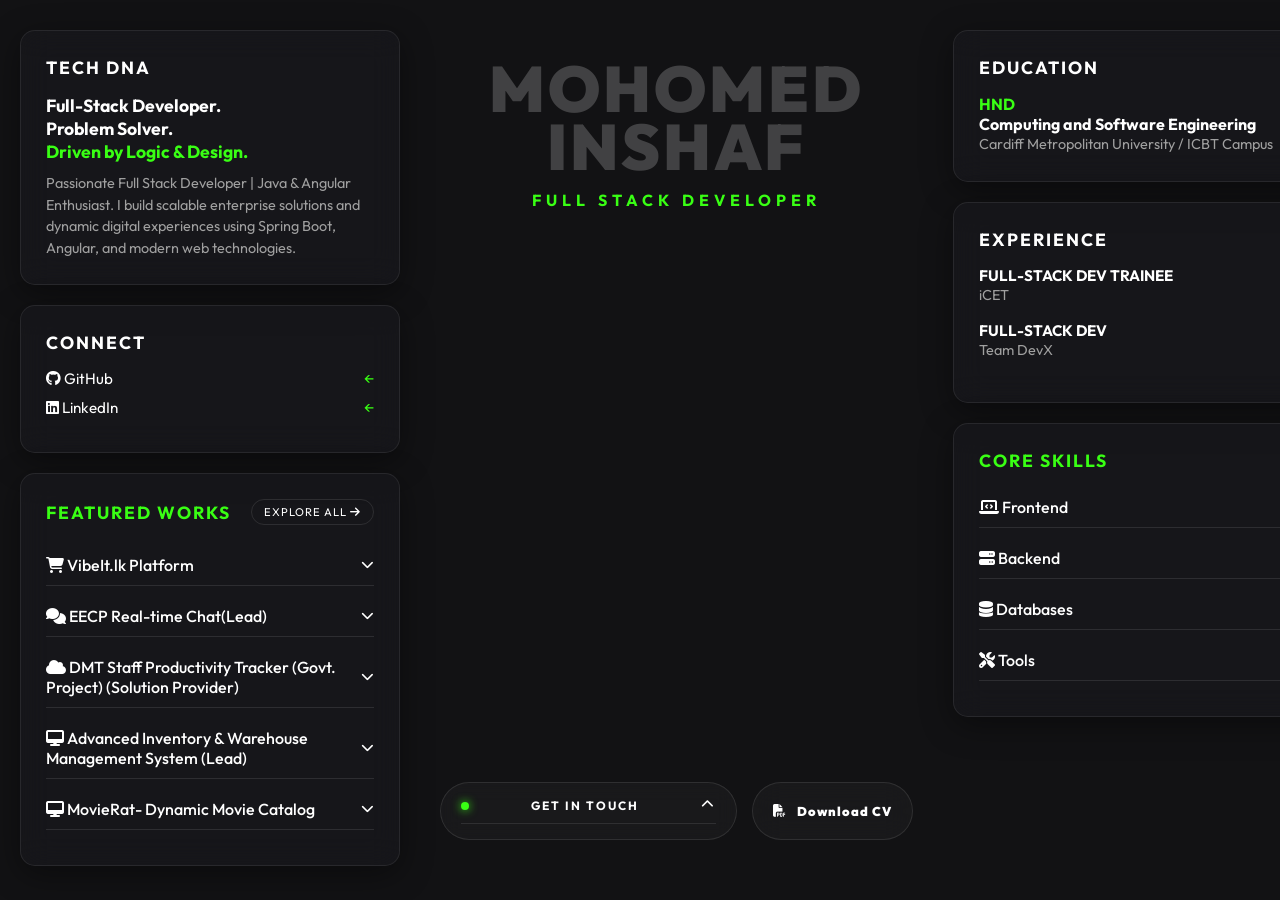
==== commit df017315: "Update job title from "LEAD" to "FULL-STACK DEV" for clarity" ====
--- a/index.html
+++ b/index.html
@@ -89,7 +89,7 @@
                         <div class="accordion-content" id="project3">
                             <div class="project-details">
                                 <p class="desc">React, Spring Boot, Jira</p>
-                                <a href="https://github.com/sithija-jayasinghe/DMT" target="_blank"
+                                <a href="https://github.com/Mhdinshaf/DMT" target="_blank"
                                     class="neon-link view-btn"><i class="fab fa-github"></i> View Project
                                     <span>&#8592;</span></a>
                             </div>
@@ -187,7 +187,7 @@
                     <p class="desc">iCET</p>
                 </div>
                 <div class="exp-item">
-                    <h3>LEAD</h3>
+                    <h3>FULL-STACK DEV</h3>
                     <p class="desc">Team DevX</p>
                 </div>
             </div>
--- a/style.css
+++ b/style.css
@@ -1,509 +1,589 @@
 * {
-    margin: 0;
-    padding: 0;
-    box-sizing: border-box;
-    font-family: 'Outfit', sans-serif;
+  margin: 0;
+  padding: 0;
+  box-sizing: border-box;
+  font-family: "Outfit", sans-serif;
 }
 
 body {
-    background-color: #121214;
-    
-    /* The main background image */
-    background-image: url('img/inshaf.png');
-    background-size: cover;
-    background-position: center top; 
-    background-attachment: fixed;
-    background-repeat: no-repeat;
-    
-    color: #ffffff;
-    min-height: 100vh;
-    display: flex;
-    justify-content: center;
-    align-items: stretch;
-    padding: 30px 20px;
-    overflow-x: hidden;
+  background-color: #121214;
+
+  /* The main background image */
+  background-image: url("img/inshaf.png");
+  background-size: cover;
+  background-position: center top;
+  background-attachment: fixed;
+  background-repeat: no-repeat;
+
+  color: #ffffff;
+  min-height: 100vh;
+  display: flex;
+  justify-content: center;
+  align-items: stretch;
+  padding: 30px 20px;
+  overflow-x: hidden;
 }
 
 /* Updated Layout: Fixed sides, fluid center */
 .portfolio-layout {
-    display: grid;
-    /* Left: 380px, Center: Takes remaining space, Right: 380px */
-    grid-template-columns: 380px 1fr 380px; 
-    gap: 40px;
-    max-width: 1400px;
-    width: 100%;
-    margin: 0 auto; /* Centers the whole grid */
+  display: grid;
+  /* Left: 380px, Center: Takes remaining space, Right: 380px */
+  grid-template-columns: 380px 1fr 380px;
+  gap: 40px;
+  max-width: 1400px;
+  width: 100%;
+  margin: 0 auto; /* Centers the whole grid */
 }
 
 .column {
+  display: flex;
+  flex-direction: column;
+  gap: 20px;
+}
+
+/* Center column configuration */
+.center-column {
+  position: relative;
+  display: flex;
+  flex-direction: column;
+  justify-content: space-between;
+  align-items: center;
+  height: 100%;
+  min-height: 80vh;
+}
+
+/* Title Styling */
+.title-container {
+  text-align: center;
+  margin-top: 30px;
+  z-index: 2;
+}
+
+.main-title {
+  font-size: 4rem;
+  font-weight: 900;
+  line-height: 0.9;
+  color: rgba(255, 255, 255, 0.2); /* Semi-transparent big text */
+  letter-spacing: 3px;
+}
+
+.sub-title {
+  font-size: 1rem;
+  letter-spacing: 5px;
+  color: #39ff14; /* Neon green */
+  margin-top: 15px;
+  font-weight: 700;
+}
+
+/* Contact Info Styling */
+.contact-info {
+  background: rgba(0, 0, 0, 0.5);
+  padding: 12px 20px;
+  border-radius: 10px;
+  backdrop-filter: blur(5px);
+  -webkit-backdrop-filter: blur(5px);
+  border: 1px solid rgba(255, 255, 255, 0.1);
+  margin-bottom: 20px;
+  z-index: 2;
+}
+
+.contact-info p {
+  font-size: 0.85rem;
+  color: #e0e0e0;
+  margin-bottom: 5px;
+}
+
+/* Glassmorphism Cards */
+.glass-card {
+  background: rgba(
+    25,
+    25,
+    30,
+    0.6
+  ); /* Slightly darker for better readability */
+  backdrop-filter: blur(15px);
+  -webkit-backdrop-filter: blur(15px);
+  border: 1px solid rgba(255, 255, 255, 0.08);
+  border-radius: 15px;
+  padding: 25px;
+  box-shadow: 0 8px 32px 0 rgba(0, 0, 0, 0.4);
+  transition: transform 0.3s ease;
+}
+
+.glass-card:hover {
+  transform: translateY(-3px);
+  border-color: rgba(57, 255, 20, 0.3);
+}
+
+h2 {
+  font-size: 1.1rem;
+  letter-spacing: 2px;
+  margin-bottom: 15px;
+  text-transform: uppercase;
+}
+
+.neon-text {
+  color: #39ff14;
+}
+.highlight-text {
+  font-weight: bold;
+  font-size: 1.1rem;
+  margin-bottom: 10px;
+}
+.desc {
+  color: #a0a0a0;
+  font-size: 0.9rem;
+  line-height: 1.5;
+}
+
+.exp-item {
+  margin-bottom: 15px;
+}
+.exp-item h3 {
+  font-size: 0.95rem;
+}
+
+ul {
+  list-style: none;
+}
+ul li {
+  color: #a0a0a0;
+  font-size: 0.9rem;
+  margin-bottom: 8px;
+}
+
+/* Links */
+.neon-link {
+  display: block;
+  color: #fff;
+  text-decoration: none;
+  margin-bottom: 10px;
+  font-size: 0.95rem;
+  transition: 0.3s;
+}
+.neon-link span {
+  color: #39ff14;
+  float: right;
+}
+.neon-link:hover {
+  color: #39ff14;
+}
+
+/* Accordion (Dropdowns) */
+.accordion-item {
+  margin-bottom: 10px;
+  border-bottom: 1px solid rgba(255, 255, 255, 0.1);
+}
+
+.accordion-header {
+  display: flex;
+  justify-content: space-between;
+  align-items: center;
+  padding: 10px 0;
+  cursor: pointer;
+  font-weight: 500;
+  transition: color 0.3s;
+}
+
+.accordion-header:hover {
+  color: #39ff14;
+}
+
+.accordion-content {
+  max-height: 0;
+  overflow: hidden;
+  transition: max-height 0.4s ease-out;
+}
+
+.accordion-content ul {
+  padding: 10px 0 15px 15px;
+  border-left: 2px solid #39ff14;
+  margin-left: 5px;
+}
+
+.project-details {
+  padding: 10px 0 15px 15px;
+  border-left: 2px solid #39ff14;
+  margin-left: 5px;
+}
+
+.project-details .desc {
+  margin-bottom: 12px;
+}
+
+.view-btn {
+  display: inline-block;
+  font-size: 0.85rem;
+  background: rgba(57, 255, 20, 0.1);
+  padding: 8px 15px;
+  border-radius: 5px;
+  border: 1px solid rgba(57, 255, 20, 0.3);
+  margin-bottom: 0;
+}
+
+.view-btn:hover {
+  background: rgba(57, 255, 20, 0.2);
+  transform: translateX(5px);
+}
+
+.icon-arrow {
+  transition: transform 0.3s;
+  font-size: 0.8rem;
+}
+
+.accordion-item.active .icon-arrow {
+  transform: rotate(180deg);
+  color: #39ff14;
+}
+/* Minimalist Contact Styling */
+.minimal-contact {
+  position: absolute;
+  bottom: 30px;
+  width: 320px;
+  z-index: 10;
+  background: rgba(255, 255, 255, 0.03);
+  backdrop-filter: blur(10px);
+  -webkit-backdrop-filter: blur(10px);
+  border: 1px solid rgba(255, 255, 255, 0.1);
+  border-radius: 50px;
+  padding: 5px 20px;
+  transition: all 0.4s ease;
+}
+
+.contact-trigger {
+  display: flex;
+  align-items: center;
+  justify-content: space-between;
+  padding: 10px 0;
+  cursor: pointer;
+  font-size: 0.75rem;
+  font-weight: 700;
+  letter-spacing: 2px;
+  color: #ffffff;
+}
+
+.pulse-icon {
+  width: 8px;
+  height: 8px;
+  background-color: #39ff14;
+  border-radius: 50%;
+  display: inline-block;
+  box-shadow: 0 0 10px #39ff14;
+  animation: pulse 2s infinite;
+}
+
+@keyframes pulse {
+  0% {
+    transform: scale(0.95);
+    box-shadow: 0 0 0 0 rgba(57, 255, 20, 0.7);
+  }
+  70% {
+    transform: scale(1);
+    box-shadow: 0 0 0 10px rgba(57, 255, 20, 0);
+  }
+  100% {
+    transform: scale(0.95);
+    box-shadow: 0 0 0 0 rgba(57, 255, 20, 0);
+  }
+}
+
+.contact-grid {
+  padding: 15px 0;
+  display: flex;
+  flex-direction: column;
+  gap: 15px;
+  border-top: 1px solid rgba(255, 255, 255, 0.1);
+}
+
+.contact-item {
+  display: flex;
+  align-items: center;
+  gap: 12px;
+  color: #a0a0a0;
+  text-decoration: none;
+  font-size: 0.85rem;
+  transition: 0.3s;
+}
+
+.contact-item i {
+  color: #39ff14;
+  font-size: 1rem;
+}
+
+.contact-item:hover {
+  color: #ffffff;
+}
+
+/* Arrow  */
+.minimal-contact .icon-arrow {
+  transform: rotate(0deg); /* Default down */
+}
+
+.minimal-contact .accordion-item.active .icon-arrow {
+  transform: rotate(180deg);
+}
+
+.controls-container {
+  display: flex;
+  align-items: flex-start;
+  justify-content: center;
+  gap: 12px;
+  width: 100%;
+  max-width: 450px;
+  margin: 20px auto 30px auto;
+  z-index: 20;
+}
+
+/* CV Button  */
+.cv-action-btn {
+  display: flex;
+  align-items: center;
+  justify-content: center;
+  gap: 10px;
+  height: 48px;
+  padding: 0 25px;
+  background: rgba(255, 255, 255, 0.03);
+  backdrop-filter: blur(15px);
+  -webkit-backdrop-filter: blur(15px);
+  border: 1px solid rgba(255, 255, 255, 0.1);
+  border-radius: 60px;
+  text-decoration: none;
+  transition: all 0.3s cubic-bezier(0.4, 0, 0.2, 1);
+}
+
+/* CV Text - Neon Green Only */
+.cv-text,
+.cv-action-btn i {
+  color: #39ff14; /* Neon Green */
+  font-weight: 900;
+  font-size: 0.8rem;
+  letter-spacing: 1.5px;
+}
+
+.cv-action-btn:hover {
+  background: rgba(255, 255, 255, 0.08);
+  border-color: #39ff14; /* Hover  */
+  transform: translateY(-2px);
+  box-shadow: 0 5px 15px rgba(0, 0, 0, 0.3);
+}
+
+.controls-container {
+  display: flex;
+  flex-direction: row;
+  align-items: flex-start;
+  justify-content: center;
+  gap: 15px;
+  width: 100%;
+  max-width: 480px;
+  margin: 20px auto 30px auto;
+  z-index: 50;
+}
+
+/* Get in Touch  */
+.minimal-contact {
+  flex-grow: 1;
+  margin: 0 !important;
+  position: relative !important;
+  bottom: 0 !important;
+  bottom: 30px;
+  width: 320px;
+  z-index: 10;
+  background: rgba(255, 255, 255, 0.03);
+  backdrop-filter: blur(10px);
+  -webkit-backdrop-filter: blur(10px);
+  border: 1px solid rgba(255, 255, 255, 0.1);
+  border-radius: 50px;
+  padding: 5px 20px;
+  transition: all 0.4s ease;
+}
+
+/* CV Button - Ash Design + Green Text */
+.cv-action-btn {
+  display: flex;
+  align-items: center;
+  justify-content: center;
+  gap: 10px;
+  height: 58px;
+  padding: 0 20px;
+  background: rgba(255, 255, 255, 0.03); /* Ash Transparent */
+  backdrop-filter: blur(15px);
+  -webkit-backdrop-filter: blur(15px);
+  border: 1px solid rgba(255, 255, 255, 0.1); /* Ash Border */
+  border-radius: 50px;
+  text-decoration: none;
+  transition: all 0.3s ease;
+  flex-shrink: 0;
+}
+
+/* CV  Neon Green */
+.cv-text,
+.cv-action-btn i {
+  color: #ffffff;
+  font-weight: 900;
+  font-size: 0.8rem;
+  letter-spacing: 1px;
+}
+
+.cv-action-btn:hover {
+  border-color: rgba(57, 255, 20, 0.4);
+  background: rgba(255, 255, 255, 0.08);
+}
+
+.explore-link {
+  font-size: 0.7rem;
+  color: #fff;
+  text-decoration: none;
+  border: 1px solid rgba(255, 255, 255, 0.1);
+  padding: 5px 12px;
+  border-radius: 50px;
+  letter-spacing: 1px;
+  transition: 0.3s;
+}
+.explore-link:hover {
+  border-color: #39ff14;
+  color: #39ff14;
+}
+
+/* Mobile Responsive */
+@media (max-width: 1024px) {
+  .portfolio-layout {
+    grid-template-columns: 1fr;
     display: flex;
     flex-direction: column;
-    gap: 20px;
-}
-
-/* Center column configuration */
-.center-column {
-    position: relative;
-    display: flex;
-    flex-direction: column;
-    justify-content: space-between; 
-    align-items: center;
-    height: 100%;
-    min-height: 80vh;
-}
-
-/* Title Styling */
-.title-container {
-    text-align: center;
-    margin-top: 30px;
-    z-index: 2;
-}
-
-.main-title {
-    font-size: 4rem;
-    font-weight: 900;
-    line-height: 0.9;
-    color: rgba(255, 255, 255, 0.2); /* Semi-transparent big text */
-    letter-spacing: 3px;
-}
-
-.sub-title {
-    font-size: 1rem;
-    letter-spacing: 5px;
-    color: #39ff14; /* Neon green */
-    margin-top: 15px;
-    font-weight: 700;
-}
-
-/* Contact Info Styling */
-.contact-info {
-    background: rgba(0, 0, 0, 0.5); 
-    padding: 12px 20px;
-    border-radius: 10px;
-    backdrop-filter: blur(5px);
-    -webkit-backdrop-filter: blur(5px);
-    border: 1px solid rgba(255, 255, 255, 0.1);
-    margin-bottom: 20px;
-    z-index: 2;
-}
-
-.contact-info p {
-    font-size: 0.85rem;
-    color: #e0e0e0;
-    margin-bottom: 5px;
-}
-
-/* Glassmorphism Cards */
-.glass-card {
-    background: rgba(25, 25, 30, 0.6); /* Slightly darker for better readability */
-    backdrop-filter: blur(15px);
-    -webkit-backdrop-filter: blur(15px);
-    border: 1px solid rgba(255, 255, 255, 0.08);
-    border-radius: 15px;
-    padding: 25px;
-    box-shadow: 0 8px 32px 0 rgba(0, 0, 0, 0.4);
-    transition: transform 0.3s ease;
-}
-
-.glass-card:hover {
-    transform: translateY(-3px);
-    border-color: rgba(57, 255, 20, 0.3);
-}
-
-h2 {
-    font-size: 1.1rem;
-    letter-spacing: 2px;
-    margin-bottom: 15px;
-    text-transform: uppercase;
-}
-
-.neon-text { color: #39ff14; }
-.highlight-text { font-weight: bold; font-size: 1.1rem; margin-bottom: 10px; }
-.desc { color: #a0a0a0; font-size: 0.9rem; line-height: 1.5; }
-
-.exp-item { margin-bottom: 15px; }
-.exp-item h3 { font-size: 0.95rem; }
-
-ul { list-style: none; }
-ul li { color: #a0a0a0; font-size: 0.9rem; margin-bottom: 8px; }
-
-/* Links */
-.neon-link {
-    display: block;
-    color: #fff;
-    text-decoration: none;
-    margin-bottom: 10px;
-    font-size: 0.95rem;
-    transition: 0.3s;
-}
-.neon-link span { color: #39ff14; float: right; }
-.neon-link:hover { color: #39ff14; }
-
-/* Accordion (Dropdowns) */
-.accordion-item {
-    margin-bottom: 10px;
-    border-bottom: 1px solid rgba(255, 255, 255, 0.1);
-}
-
-.accordion-header {
-    display: flex;
-    justify-content: space-between;
-    align-items: center;
-    padding: 10px 0;
-    cursor: pointer;
-    font-weight: 500;
-    transition: color 0.3s;
-}
-
-.accordion-header:hover {
-    color: #39ff14;
-}
-
-.accordion-content {
-    max-height: 0;
-    overflow: hidden;
-    transition: max-height 0.4s ease-out;
-}
-
-.accordion-content ul {
-    padding: 10px 0 15px 15px;
-    border-left: 2px solid #39ff14;
-    margin-left: 5px;
-}
-
-.project-details {
-    padding: 10px 0 15px 15px;
-    border-left: 2px solid #39ff14;
-    margin-left: 5px;
-}
-
-.project-details .desc {
-    margin-bottom: 12px;
-}
-
-.view-btn {
-    display: inline-block;
-    font-size: 0.85rem;
-    background: rgba(57, 255, 20, 0.1);
-    padding: 8px 15px;
-    border-radius: 5px;
-    border: 1px solid rgba(57, 255, 20, 0.3);
-    margin-bottom: 0;
-}
-
-.view-btn:hover {
-    background: rgba(57, 255, 20, 0.2);
-    transform: translateX(5px);
-}
-
-.icon-arrow {
-    transition: transform 0.3s;
-    font-size: 0.8rem;
-}
-
-.accordion-item.active .icon-arrow {
-    transform: rotate(180deg);
-    color: #39ff14;
-}
-/* Minimalist Contact Styling */
-.minimal-contact {
-    position: absolute;
-    bottom: 30px;
-    width: 320px;
-    z-index: 10;
-    background: rgba(255, 255, 255, 0.03);
-    backdrop-filter: blur(10px);
-    -webkit-backdrop-filter: blur(10px);
-    border: 1px solid rgba(255, 255, 255, 0.1);
-    border-radius: 50px; 
-    padding: 5px 20px;
-    transition: all 0.4s ease;
-}
-
-.contact-trigger {
+    width: 100%;
+    padding: 15px;
+  }
+
+  .center-column {
+    order: -1;
+    width: 100%;
+    min-height: 60vh;
     display: flex;
     align-items: center;
-    justify-content: space-between;
-    padding: 10px 0;
-    cursor: pointer;
+    text-align: center;
+  }
+
+  .main-title {
+    font-size: 4rem !important;
+    line-height: 1;
+    margin-bottom: 10px;
+    width: 100%;
+  }
+
+  .sub-title {
+    position: static !important;
+    font-size: 0.85rem;
+    letter-spacing: 4px;
+    margin-bottom: 20px;
+  }
+
+  .hero-subject {
+    position: static !important;
+    width: 100% !important;
+    max-width: 320px !important;
+    height: auto;
+    margin: 0 auto !important;
+  }
+
+  .glass-card {
+    width: 100% !important;
+    max-width: 100%;
+    margin: 0 !important;
+    padding: 20px;
+    box-sizing: border-box;
+  }
+
+  .minimal-contact {
+    position: relative !important;
+    bottom: 0;
+    width: 100% !important;
+    max-width: 300px;
+    margin: 20px auto !important;
+    left: auto;
+    transform: none;
+  }
+
+  .column {
+    width: 100% !important;
+  }
+}
+
+body {
+  overflow-x: hidden;
+  width: 100%;
+}
+@media (max-width: 1024px) {
+  .controls-container {
+    position: relative !important;
+    bottom: auto !important;
+    top: auto !important;
+    margin: 15px auto 30px auto !important;
+    display: flex !important;
+    flex-direction: row !important;
+    align-items: flex-start !important;
+    width: 100% !important;
+    max-width: 100% !important;
+    gap: 10px !important;
+    z-index: 100;
+    padding: 0 5px;
+  }
+  .accordion-content {
+    max-height: 0;
+    transition: max-height 0.4s cubic-bezier(0, 1, 0, 1) !important;
+  }
+
+  .active .accordion-content {
+    max-height: 160px !important;
+    transition: max-height 0.5s ease-in-out !important;
+    padding-bottom: 15px;
+  }
+  .contact-item {
+    display: flex !important;
+    align-items: center !important;
+    gap: 10px !important;
+    width: 100% !important;
+    white-space: nowrap !important;
+  }
+  .contact-item span {
+    font-size: 0.65rem !important;
+    color: rgba(255, 255, 255, 0.8) !important;
+    overflow: hidden;
+    text-overflow: ellipsis;
+  }
+  .contact-grid {
+    padding: 10px 12px !important;
+  }
+
+  .minimal-contact {
+    flex: 3 !important;
+    position: relative !important;
+    background: rgba(255, 255, 255, 0.04) !important;
+    border: 1px solid rgba(255, 255, 255, 0.1) !important;
+    border-radius: 30px !important;
+    overflow: hidden;
+  }
+  .active .accordion-content {
+    max-height: 250px !important;
+  }
+  .cv-action-btn {
+    position: relative !important;
+    bottom: 0;
+    width: 100% !important;
+    max-width: 350px;
+    margin: 20px auto !important;
+    left: auto;
+    transform: none;
+    flex: 1;
+    padding: 0 12px;
+  }
+
+  .cv-text {
     font-size: 0.75rem;
-    font-weight: 700;
-    letter-spacing: 2px;
-    color: #ffffff;
-}
-
-
-.pulse-icon {
-    width: 8px;
-    height: 8px;
-    background-color: #39ff14;
-    border-radius: 50%;
-    display: inline-block;
-    box-shadow: 0 0 10px #39ff14;
-    animation: pulse 2s infinite;
-}
-
-@keyframes pulse {
-    0% { transform: scale(0.95); box-shadow: 0 0 0 0 rgba(57, 255, 20, 0.7); }
-    70% { transform: scale(1); box-shadow: 0 0 0 10px rgba(57, 255, 20, 0); }
-    100% { transform: scale(0.95); box-shadow: 0 0 0 0 rgba(57, 255, 20, 0); }
-}
-
-.contact-grid {
-    padding: 15px 0;
-    display: flex;
-    flex-direction: column;
-    gap: 15px;
-    border-top: 1px solid rgba(255, 255, 255, 0.1);
-}
-
-.contact-item {
-    display: flex;
-    align-items: center;
-    gap: 12px;
-    color: #a0a0a0;
-    text-decoration: none;
-    font-size: 0.85rem;
-    transition: 0.3s;
-}
-
-.contact-item i {
-    color: #39ff14;
-    font-size: 1rem;
-}
-
-.contact-item:hover {
-    color: #ffffff;
-}
-
-/* Arrow  */
-.minimal-contact .icon-arrow {
-    transform: rotate(0deg); /* Default down */
-}
-
-.minimal-contact .accordion-item.active .icon-arrow {
-    transform: rotate(180deg);
-}
-
-.controls-container {
-    display: flex;
-    align-items: flex-start;
-    justify-content: center;
-    gap: 12px;
-    width: 100%;
-    max-width: 450px;
-    margin: 20px auto 30px auto;
-    z-index: 20;
-}
-
-/* CV Button  */
-.cv-action-btn {
-    display: flex;
-    align-items: center;
-    justify-content: center;
-    gap: 10px;
-    height: 48px; 
-    padding: 0 25px;
-    background: rgba(255, 255, 255, 0.03); 
-    backdrop-filter: blur(15px);
-    -webkit-backdrop-filter: blur(15px);
-    border: 1px solid rgba(255, 255, 255, 0.1); 
-    border-radius: 60px;
-    text-decoration: none;
-    transition: all 0.3s cubic-bezier(0.4, 0, 0.2, 1);
-}
-
-/* CV Text - Neon Green Only */
-.cv-text, .cv-action-btn i {
-    color: #39ff14; /* Neon Green */
-    font-weight: 900;
-    font-size: 0.8rem;
-    letter-spacing: 1.5px;
-}
-
-.cv-action-btn:hover {
-    background: rgba(255, 255, 255, 0.08);
-    border-color: #39ff14; /* Hover  */
-    transform: translateY(-2px);
-    box-shadow: 0 5px 15px rgba(0, 0, 0, 0.3);
-}
-
-
-.controls-container {
-    display: flex;
-    flex-direction: row; 
-    align-items: flex-start;
-    justify-content: center;
-    gap: 15px; 
-    width: 100%;
-    max-width: 480px; 
-    margin: 20px auto 30px auto;
-    z-index: 50;
-}
-
-/* Get in Touch  */
-.minimal-contact {
-    flex-grow: 1;
-    margin: 0 !important;
-    position: relative !important;
-    bottom: 0 !important;
-    bottom: 30px;
-    width: 320px;
-    z-index: 10;
-    background: rgba(255, 255, 255, 0.03);
-    backdrop-filter: blur(10px);
-    -webkit-backdrop-filter: blur(10px);
-    border: 1px solid rgba(255, 255, 255, 0.1);
-    border-radius: 50px; 
-    padding: 5px 20px;
-    transition: all 0.4s ease;
-}
-
-/* CV Button - Ash Design + Green Text */
-.cv-action-btn {
-    display: flex;
-    align-items: center;
-    justify-content: center;
-    gap: 10px;
-    height: 58px; 
-    padding: 0 20px;
-    background: rgba(255, 255, 255, 0.03); /* Ash Transparent */
-    backdrop-filter: blur(15px);
-    -webkit-backdrop-filter: blur(15px);
-    border: 1px solid rgba(255, 255, 255, 0.1); /* Ash Border */
-    border-radius: 50px;
-    text-decoration: none;
-    transition: all 0.3s ease;
-    flex-shrink: 0; 
-}
-
-/* CV  Neon Green */
-.cv-text, .cv-action-btn i {
-    color: #ffffff; 
-    font-weight: 900;
-    font-size: 0.8rem;
-    letter-spacing: 1px;
-}
-
-.cv-action-btn:hover {
-    border-color: rgba(57, 255, 20, 0.4);
-    background: rgba(255, 255, 255, 0.08);
-}
-
-.explore-link {
-    font-size: 0.7rem;
-    color: #fff;
-    text-decoration: none;
-    border: 1px solid rgba(255, 255, 255, 0.1);
-    padding: 5px 12px;
-    border-radius: 50px;
-    letter-spacing: 1px;
-    transition: 0.3s;
-}
-.explore-link:hover {
-    border-color: #39ff14;
-    color: #39ff14;
-}
-
-
-
-/* Mobile Responsive */
-@media (max-width: 1024px) {
-    .portfolio-layout {
-        grid-template-columns: 1fr; 
-        display: flex;
-        flex-direction: column;
-        width: 100%;
-        padding: 15px; 
-    }
-
-    
-    .center-column {
-        order: -1; 
-        width: 100%;
-        min-height: 60vh;
-        display: flex;
-        align-items: center;
-        text-align: center;
-    }
-
-   
-    .main-title {
-        font-size: 4rem !important;
-        line-height: 1;
-        margin-bottom: 10px;
-        width: 100%;
-    }
-
-    .sub-title {
-        position: static !important;
-        font-size: 0.85rem;
-        letter-spacing: 4px;
-        margin-bottom: 20px;
-    }
-
-    
-    .hero-subject {
-        position: static !important;
-        width: 100% !important;
-        max-width: 320px !important; 
-        height: auto;
-        margin: 0 auto !important;
-    }
-
-   
-    .glass-card {
-        width: 100% !important; 
-        max-width: 100%;
-        margin: 0 !important;
-        padding: 20px;
-        box-sizing: border-box; 
-    }
-
-
-    .minimal-contact {
-        position: relative !important;
-        bottom: 0;
-        width: 100% !important;
-        max-width: 300px;
-        margin: 20px auto !important;
-        left: auto;
-        transform: none;
-    }
-
-    .column {
-        width: 100% !important;
-    }
-}
-
-body {
-    overflow-x: hidden;
-    width: 100%;
-}
-@media (max-width: 1024px) {
-    .controls-container {
-        width: 100%;
-        padding: 0 10px;
-        gap: 10px;
-    }
-
-    .minimal-contact {
-        flex: 2.5; /*  Get in touch  */
-    }
-
-    .cv-action-btn {
-        position: relative !important;
-        bottom: 0;
-        width: 100% !important;
-        max-width: 300px;
-        margin: 20px auto !important;
-        left: auto;
-        transform: none;
-        flex: 1;
-        padding: 0 12px;
-    }
-
-    .cv-text {
-        font-size: 0.75rem;
-    }
-}+  }
+  .center-column {
+    display: flex !important;
+    flex-direction: column !important;
+    align-items: center !important;
+    min-height: auto !important;
+  }
+}
